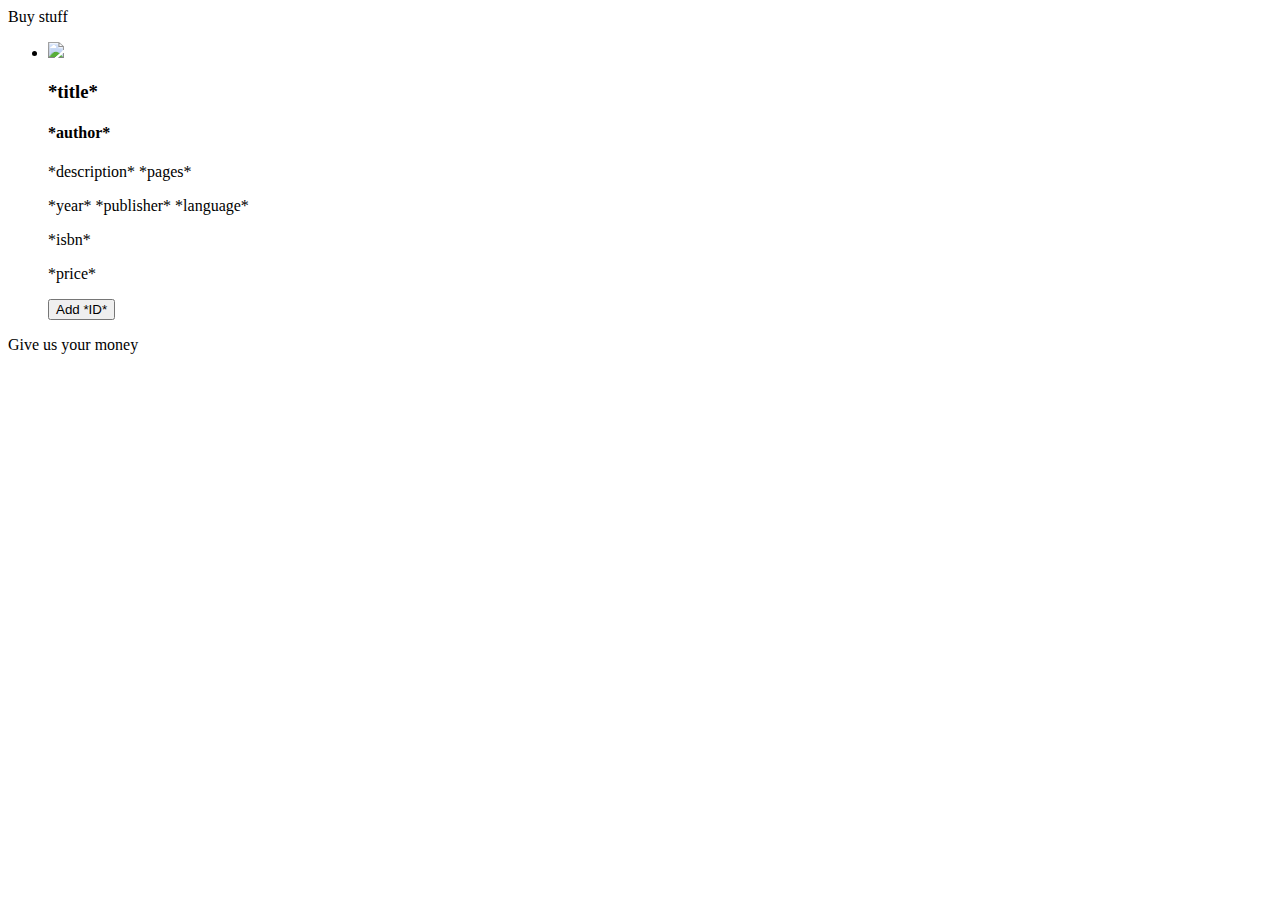
==== products/index.html @ efa663e6 "added product arrays" ====
<!DOCTYPE html>
<html lang=en>
<head>
    <meta charset=UTF-8>
    <meta http-equiv=X-UA-Compatible content=IE=edge>
    <meta name=viewport content=width=device-width, initial-scale=1.0>
    <title>Document</title>
    <link rel=stylesheet href=../reset.css>
    <link rel=stylesheet href=../common/main.css>
    <link rel=stylesheet href=./products.css>
</head>
<body>
    <header>Buy stuff</header>
    <main>
        <ul class="item-list">
            <li class="item-category">
                <img src="*image*" />
            <h3>*title*</h3>
            <h4>*author*</h4>
            <p>*description* *pages*</p>
            <p>*year* *publisher* *language*</p>
            <p>*isbn*</p>
            <p>*price*</p>
            <button type="button">Add *ID*</button>
            </li>
        </ul>
    </main>
    <footer>Give us your money</footer>
    <script type=module src=./products.js></script>
</body>
</html>
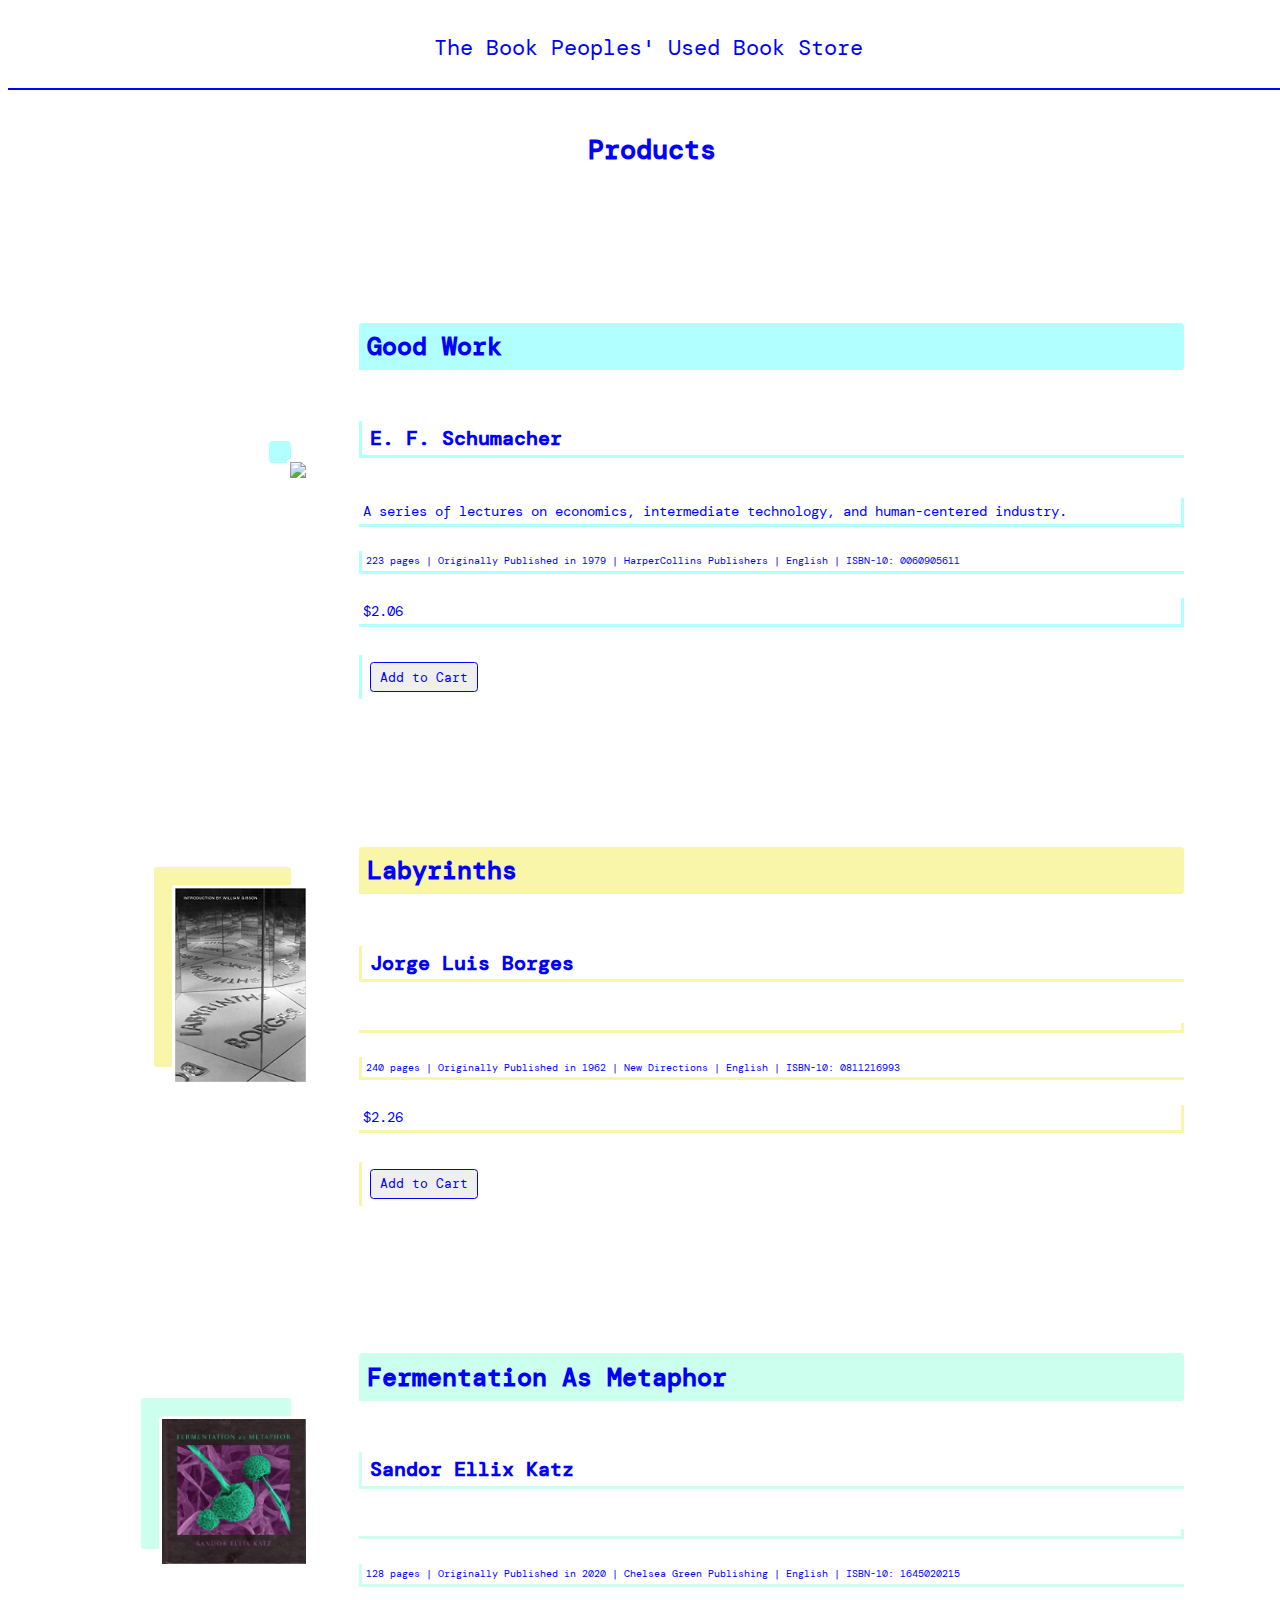
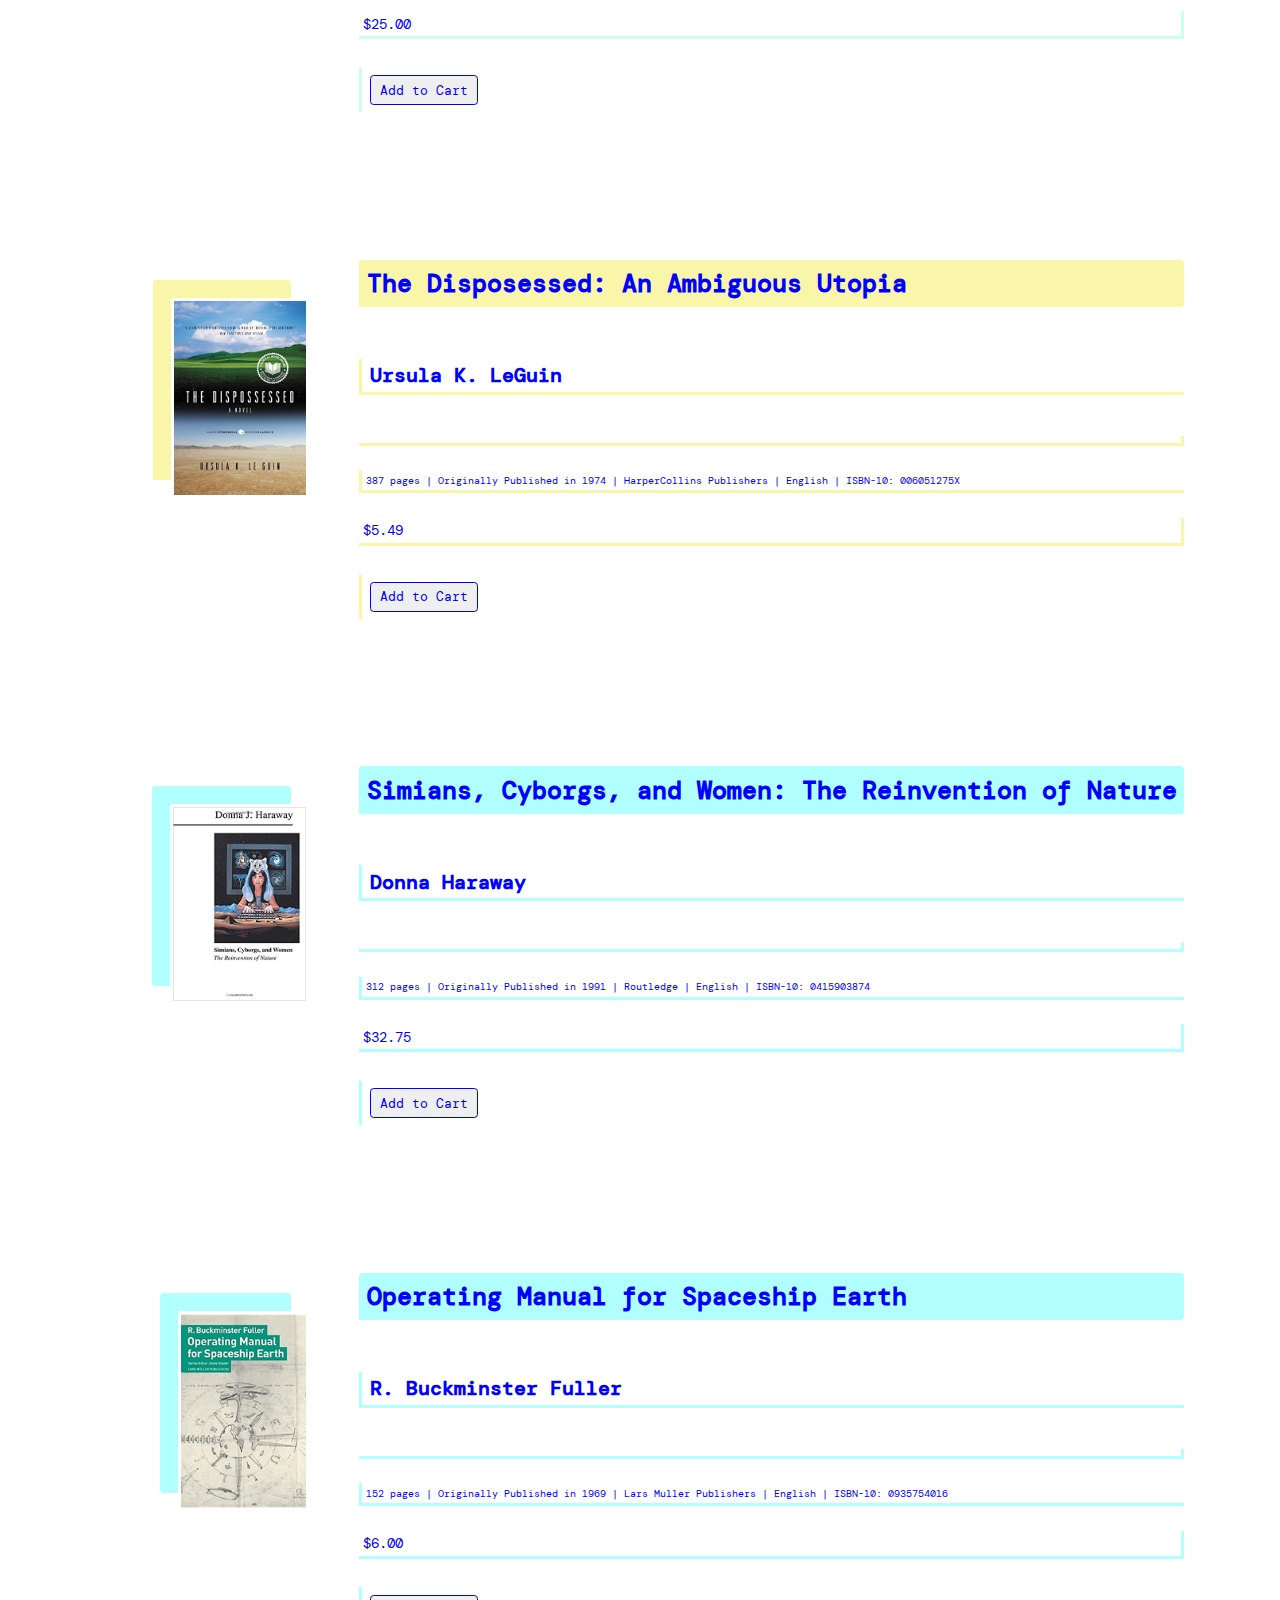
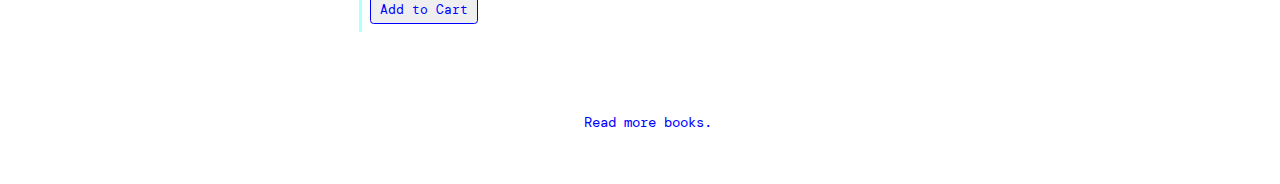
==== commit 2f57e320: "padded for loop to populate product elements, styling" ====
--- a/products/index.html
+++ b/products/index.html
@@ -2,30 +2,21 @@
 <html lang=en>
 <head>
     <meta charset=UTF-8>
-    <meta http-equiv=X-UA-Compatible content=IE=edge>
-    <meta name=viewport content=width=device-width, initial-scale=1.0>
-    <title>Document</title>
-    <link rel=stylesheet href=../reset.css>
+    <meta http-equiv=X-UA-Compatible content="IE=edge">
+    <meta name=viewport content='width=device-width', initial-scale=1.0>
+    <title>The Book Peoples' Used Book Store</title>
+    <link rel=stylesheet href=../common/reset.css>
     <link rel=stylesheet href=../common/main.css>
     <link rel=stylesheet href=./products.css>
 </head>
 <body>
-    <header>Buy stuff</header>
+    <header><a href="../index.html">The Book Peoples' Used Book Store</a></header>
     <main>
-        <ul class="item-list">
-            <li class="item-category">
-                <img src="*image*" />
-            <h3>*title*</h3>
-            <h4>*author*</h4>
-            <p>*description* *pages*</p>
-            <p>*year* *publisher* *language*</p>
-            <p>*isbn*</p>
-            <p>*price*</p>
-            <button type="button">Add *ID*</button>
-            </li>
+        <h2>Products</h2>
+        <ul id="item-list">
         </ul>
     </main>
-    <footer>Give us your money</footer>
+    <footer>Read more books.</footer>
     <script type=module src=./products.js></script>
 </body>
-</html>
+</html>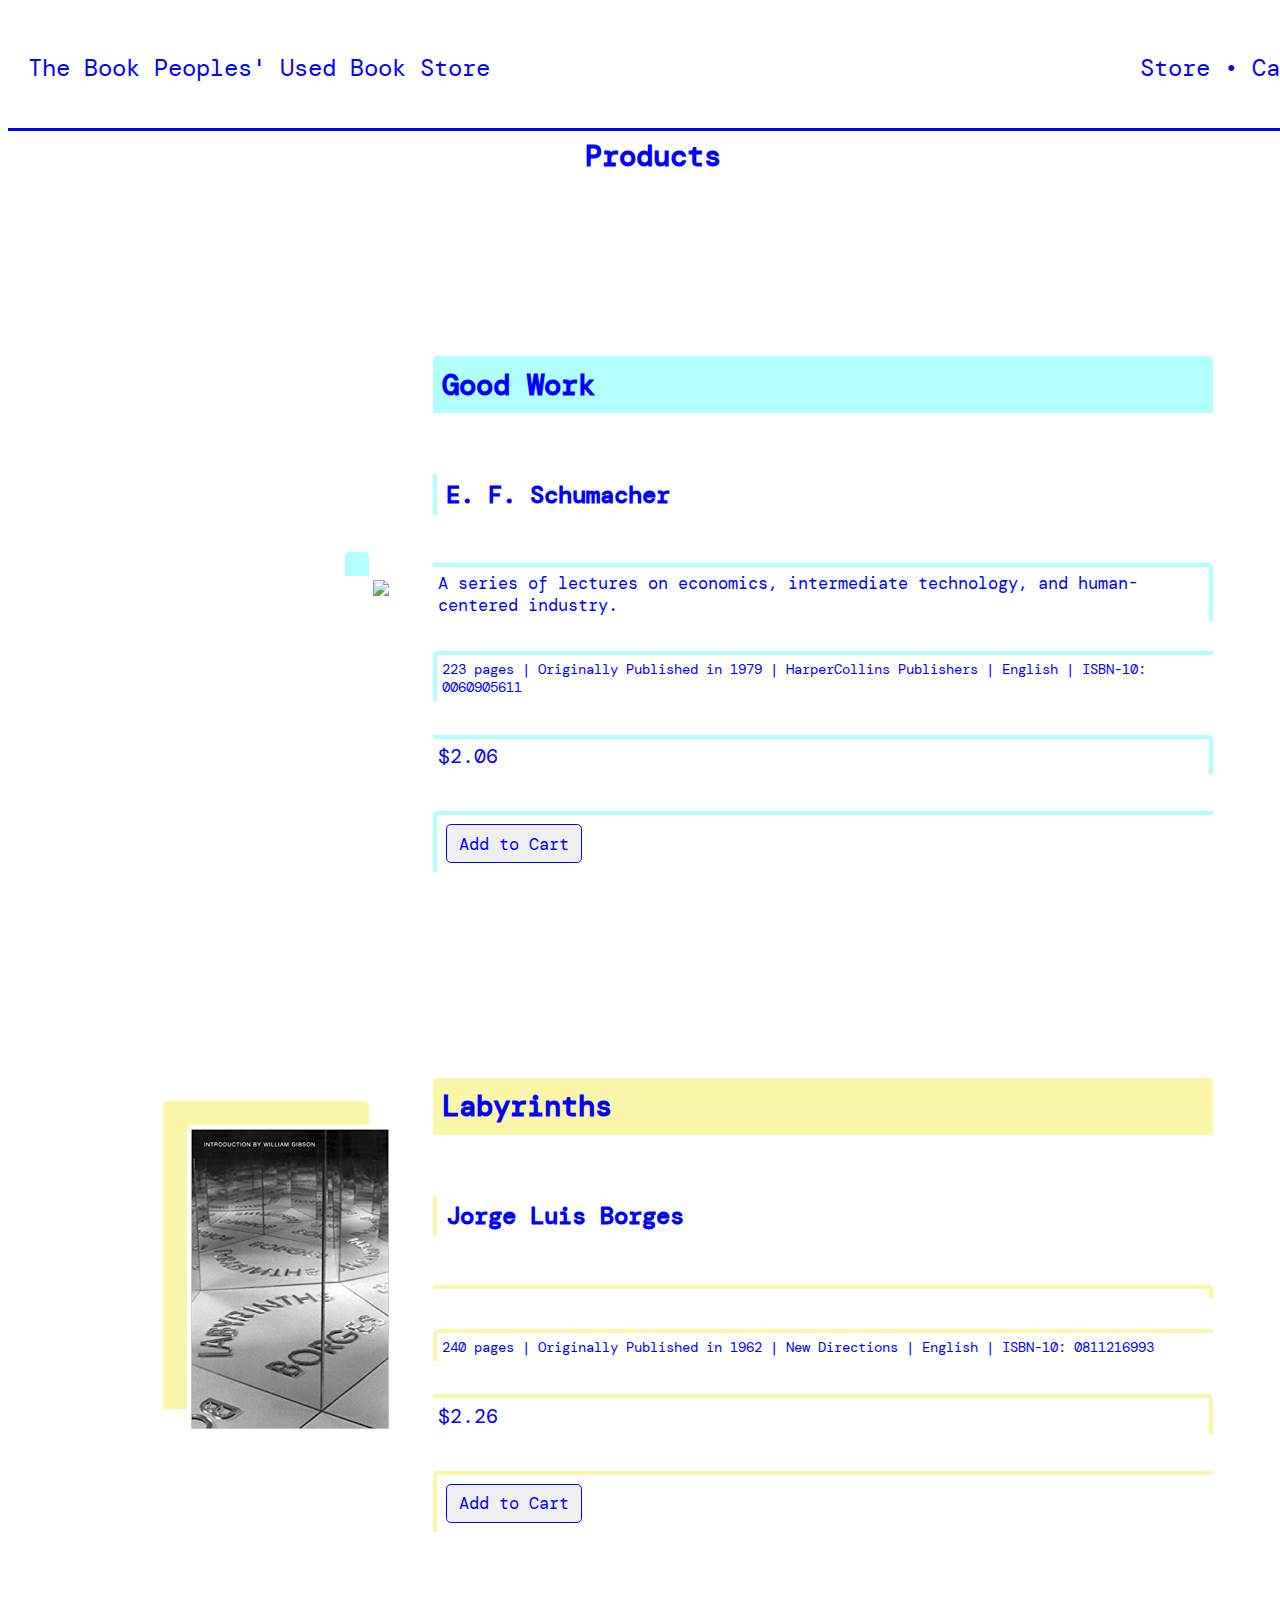
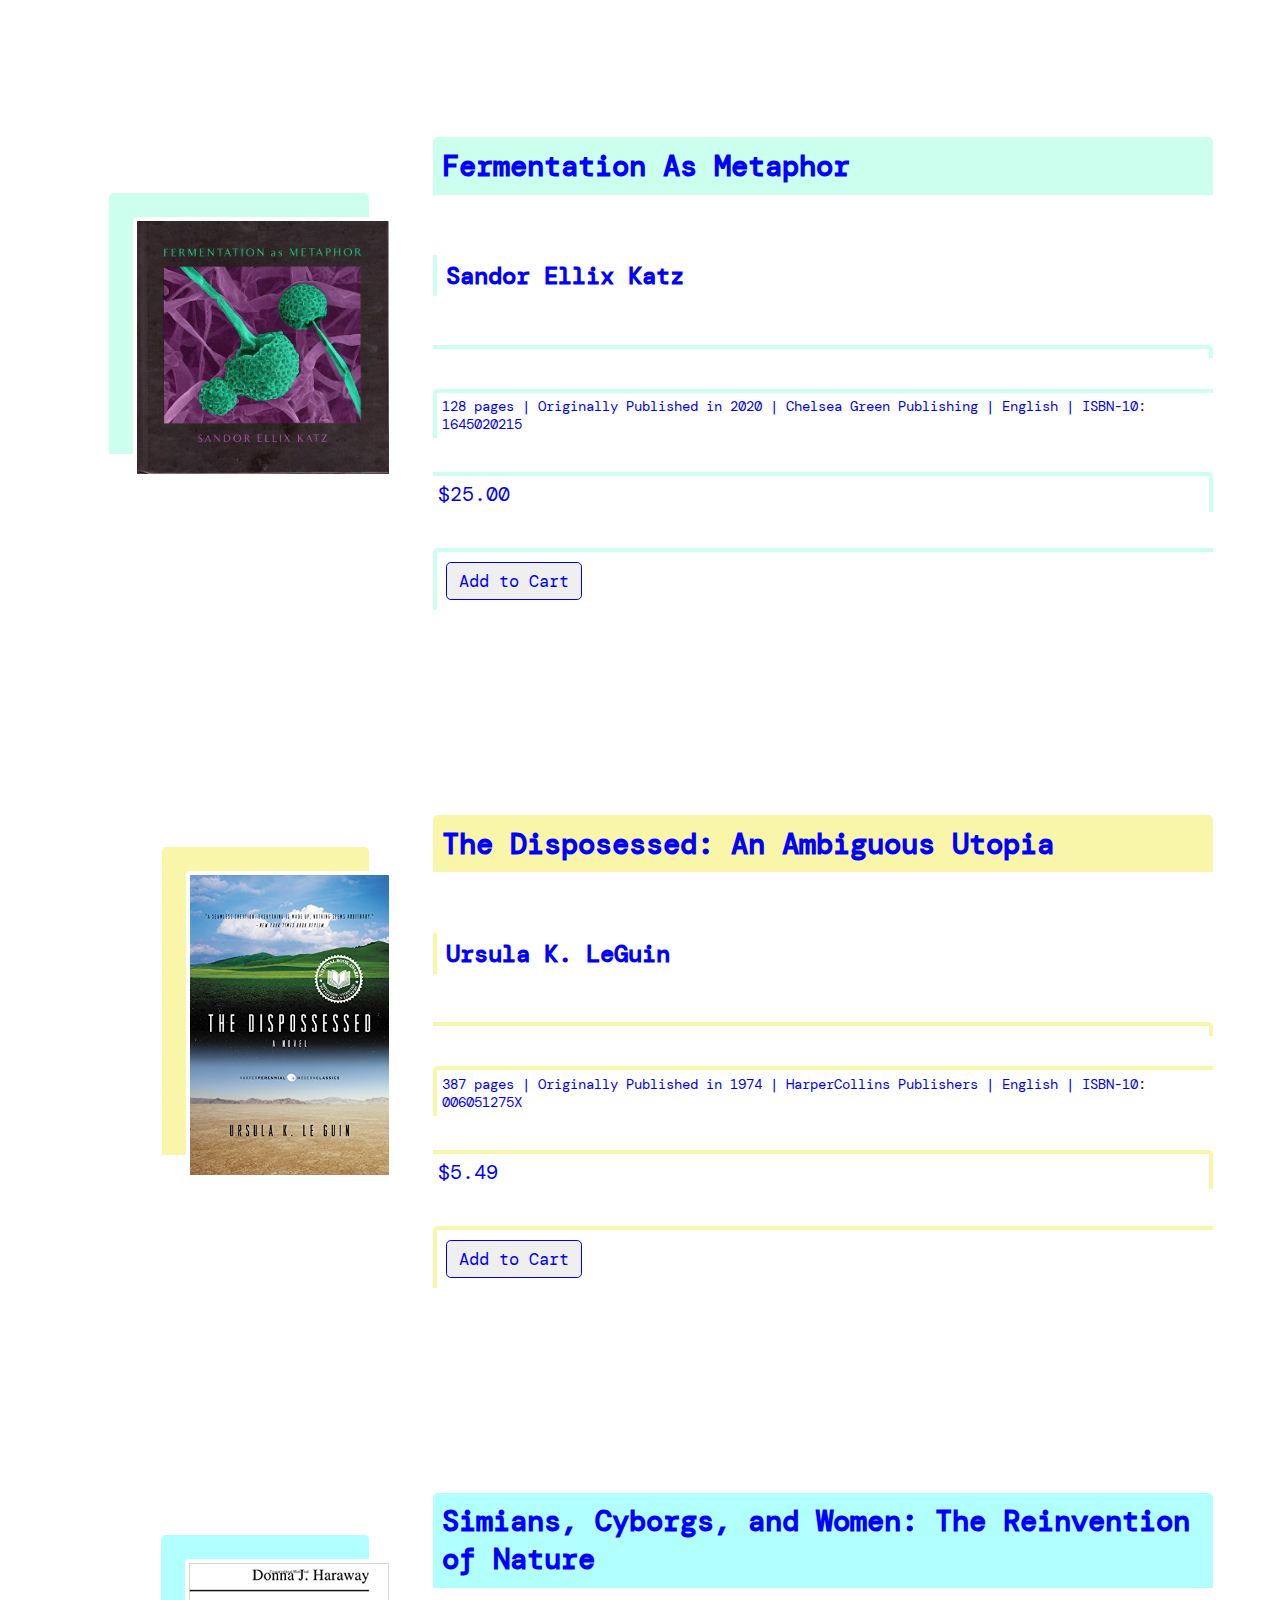
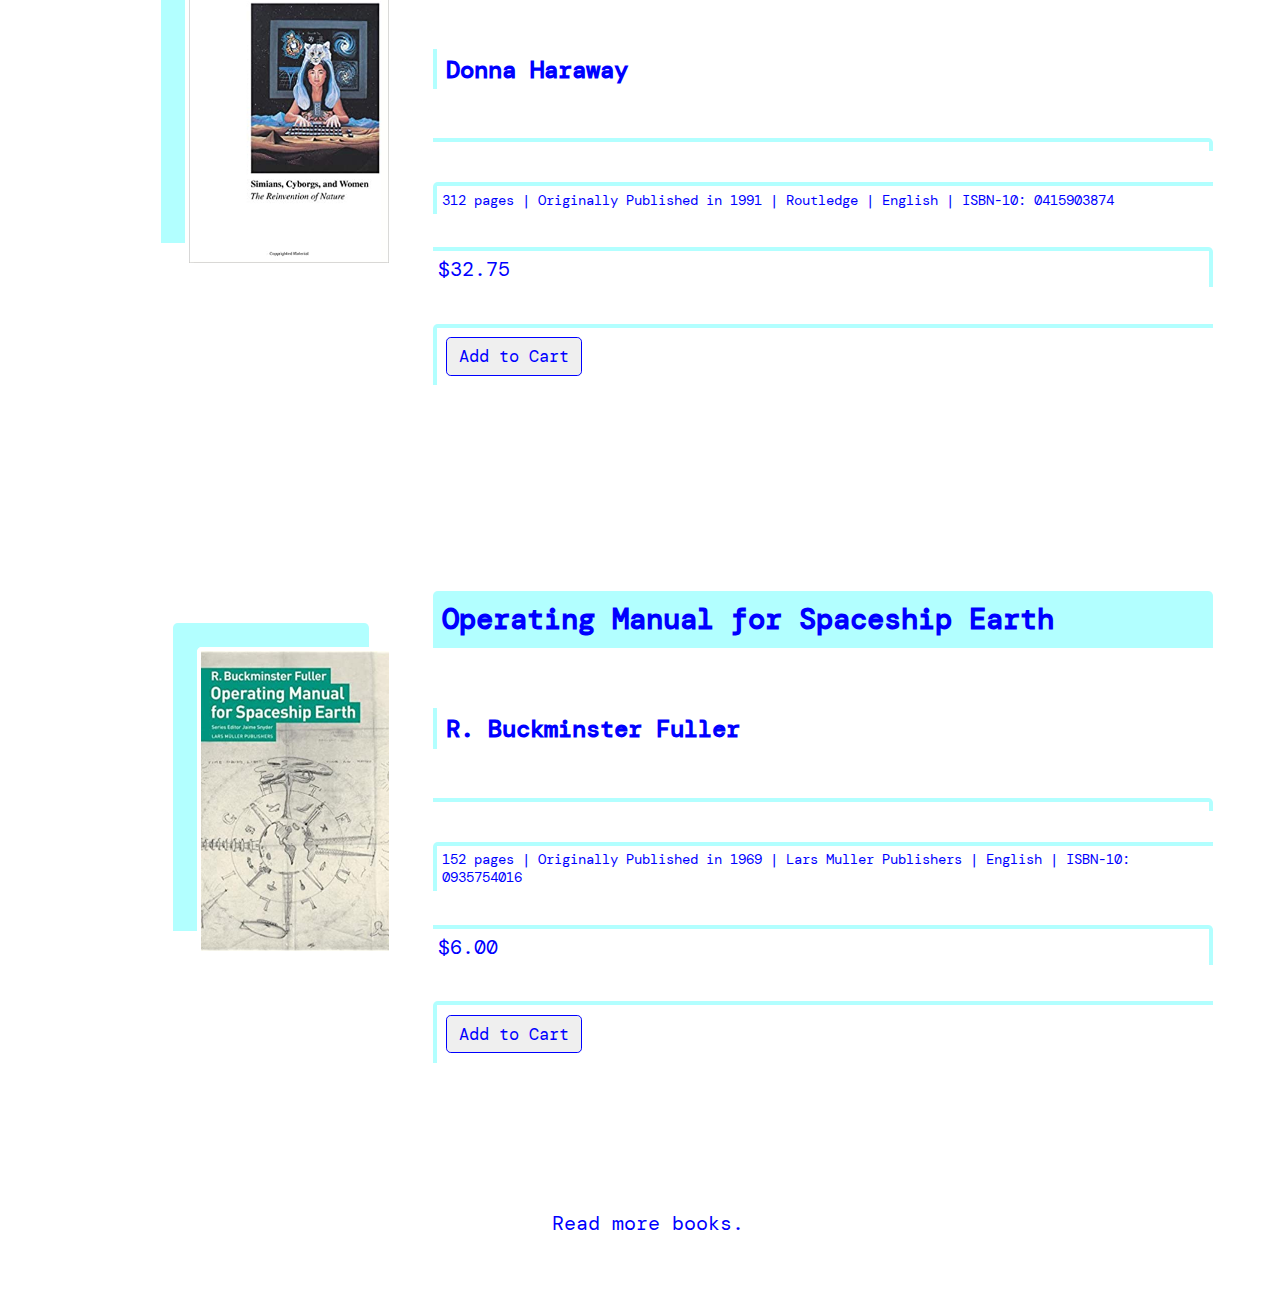
==== commit 762c09c7: "HTML cart skeleton" ====
--- a/products/index.html
+++ b/products/index.html
@@ -7,10 +7,20 @@
     <title>The Book Peoples' Used Book Store</title>
     <link rel=stylesheet href=../common/reset.css>
     <link rel=stylesheet href=../common/main.css>
-    <link rel=stylesheet href=./products.css>
+    <link rel=stylesheet href=../styles/products.css>
 </head>
 <body>
-    <header><a href="../index.html">The Book Peoples' Used Book Store</a></header>
+    
+    <header>
+        <span>
+            <a href="../index.html">The Book Peoples' Used Book Store</a>
+        </span>
+        <span class="nav">
+            <a href="../products/index.html">Store</a>
+             • 
+            <a href="../cart.html">Cart</a>
+            </span>
+        </header>
     <main>
         <h2>Products</h2>
         <ul id="item-list">
